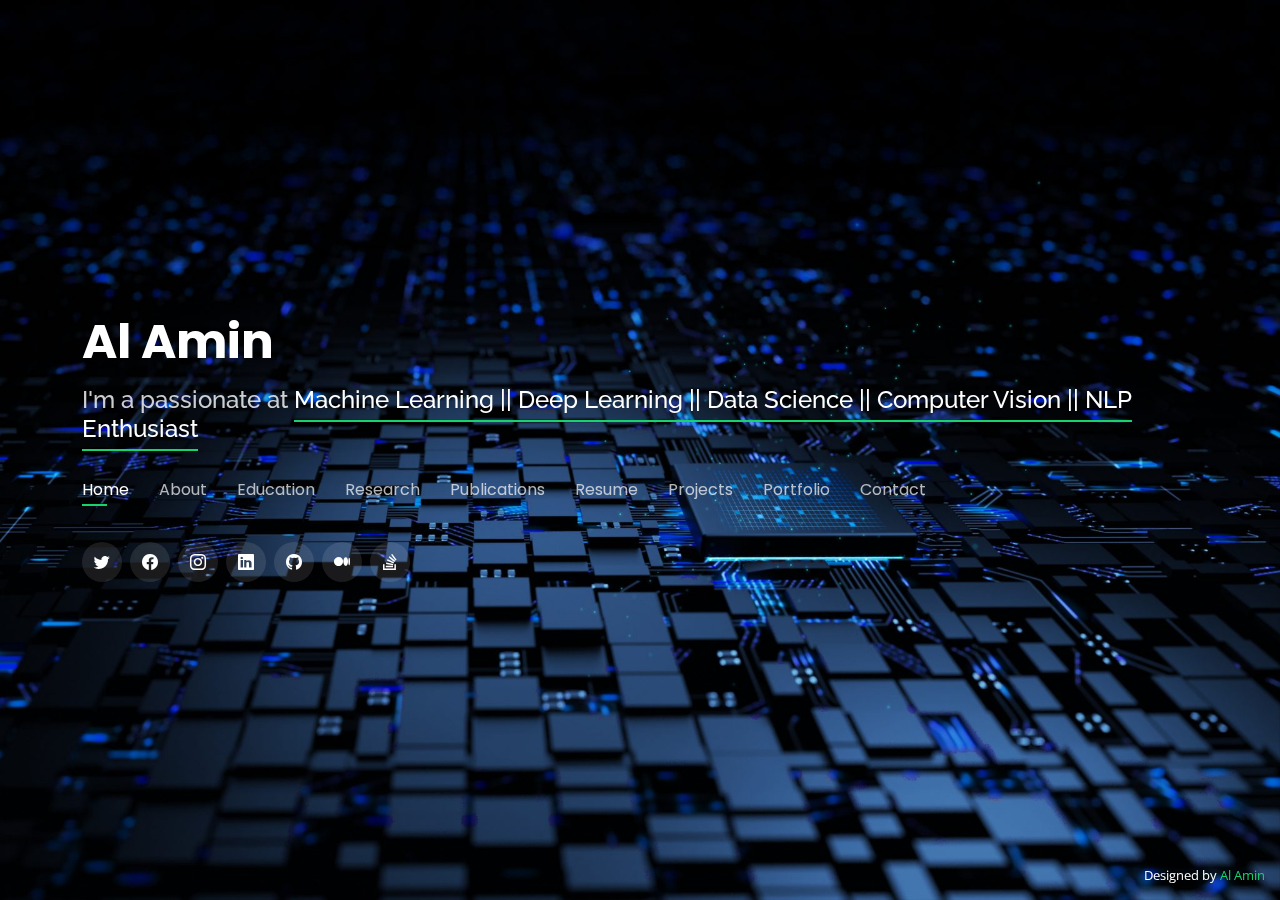
==== index.html @ 17983130 "initial commit" ====
<!DOCTYPE html>
<html lang="en">

<head>
  <meta charset="utf-8">
  <meta content="width=device-width, initial-scale=1.0" name="viewport">

  <title>Personal Bootstrap Template</title>
  <meta content="" name="description">
  <meta content="" name="keywords">

  <!-- Favicons -->
  <link href="assets/img/icon.jpg" rel="icon">
  <link href="assets/img/icon.jpg" rel="apple-touch-icon">

  <!-- Google Fonts -->
  <link
    href="https://fonts.googleapis.com/css?family=Open+Sans:300,300i,400,400i,600,600i,700,700i|Raleway:300,300i,400,400i,500,500i,600,600i,700,700i|Poppins:300,300i,400,400i,500,500i,600,600i,700,700i"
    rel="stylesheet">

  <!-- Vendor CSS Files -->
  <link href="assets/vendor/bootstrap/css/bootstrap.min.css" rel="stylesheet">
  <link href="assets/vendor/bootstrap-icons/bootstrap-icons.css" rel="stylesheet">
  <link href="assets/vendor/boxicons/css/boxicons.min.css" rel="stylesheet">
  <link href="assets/vendor/glightbox/css/glightbox.min.css" rel="stylesheet">
  <link href="assets/vendor/remixicon/remixicon.css" rel="stylesheet">
  <link href="assets/vendor/swiper/swiper-bundle.min.css" rel="stylesheet">

  <!-- Template Main CSS File -->
  <link href="assets/css/style.css" rel="stylesheet">
</head>

<body>

  <!-- ======= Header ======= -->
  <header id="header">
    <div class="container">

      <h1><a href="index.html">Al Amin</a></h1>
      <!-- Uncomment below if you prefer to use an image logo -->
      <!-- <a href="index.html" class="mr-auto"><img src="assets/img/logo.png" alt="" class="img-fluid"></a> -->
      <h2>I'm a passionate at <span>Machine Learning || Deep Learning || Data Science || Computer Vision || NLP
          Enthusiast</span></h2>

      <nav id="navbar" class="navbar">
        <ul>
          <li><a class="nav-link active" href="#header">Home</a></li>
          <li><a class="nav-link" href="#about">About</a></li>
          <li><a class="nav-link" href="#education">Education</a></li>
          <li><a class="nav-link" href="#about">Research</a></li>
          <li><a class="nav-link" href="#">Publications</a></li>
          <li><a class="nav-link" href="#resume">Resume</a></li>
          <li><a class="nav-link" href="#projects">Projects</a></li>
          <li><a class="nav-link" href="#portfolio">Portfolio</a></li>
          <li><a class="nav-link" href="#contact">Contact</a></li>
        </ul>
        <i class="bi bi-list mobile-nav-toggle"></i>
      </nav><!-- .navbar -->

      <div class="social-links">
        <a href="https://twitter.com/AlaminBhuyan13" class="twitter"><i class="bi bi-twitter" target="_blank"></i></a>
        <a href="https://www.facebook.com/profile.php?id=100009744019287" class="facebook" target="_blank"><i
            class="bi bi-facebook"></i></a>
        <a href="https://www.instagram.com/alaminbhuyan129/" class="instagram" target="_blank"><i
            class="bi bi-instagram"></i></a>
        <a href="https://www.linkedin.com/in/al-amin-417507190/" class="linkedin" target="_blank"><i
            class="bi bi-linkedin"></i></a>
        <a href="https://github.com/alaminbhuyan" class="github" target="_blank"><i class="bi bi-github"></i></a>
        <a href="https://medium.com/@alaminbhuyan322" class="github" target="_blank"><i class="bi bi-medium"></i></a>
        <a href="https://stackoverflow.com/users/17471035/al-amin?tab=profile" class="github" target="_blank"><i
            class="bi bi-stack-overflow"></i></a>
      </div>

    </div>
  </header><!-- End Header -->

  <!-- ======= About Section ======= -->
  <section id="about" class="about">

    <!-- ======= About Me ======= -->
    <div class="about-me container">

      <div class="section-title">
        <h2>About</h2>
        <p>Learn more about me</p>
      </div>

      <div class="row">
        <div class="col-lg-4" data-aos="fade-right">
          <img src="assets/img/alamin.jpg" class="img-fluid" alt="">
        </div>
        <div class="col-lg-8 pt-4 pt-lg-0 content" data-aos="fade-left">
          <h3>Machine Learning Enthusiast</h3>
          <p class="fst-italic">
            Lorem ipsum dolor sit amet, consectetur adipiscing elit, sed do eiusmod tempor incididunt ut labore et
            dolore magna aliqua.
          </p>
          <div class="row">
            <div class="col-lg-6">
              <ul>
                <li><i class="bi bi-chevron-right"></i> <strong>Birthday:</strong> <span>4 June 1999</span></li>
                <li><i class="bi bi-chevron-right"></i> <strong>Website:</strong> <span>www.example.com</span></li>
                <li><i class="bi bi-chevron-right"></i> <strong>Phone:</strong> <span>+8801875-780-315</span></li>
                <li><i class="bi bi-chevron-right"></i> <strong>City:</strong> <span>Dhaka, Bangladesh</span></li>
              </ul>
            </div>
            <div class="col-lg-6">
              <ul>
                <li><i class="bi bi-chevron-right"></i> <strong>Age:</strong> <span>24</span></li>
                <li><i class="bi bi-chevron-right"></i> <strong>Degree:</strong> <span>Master</span></li>
                <li><i class="bi bi-chevron-right"></i> <strong>PhEmailone:</strong> <span>alaminbhuyan321@gmail.com</span></li>
                <li><i class="bi bi-chevron-right"></i> <strong>Freelance:</strong> <span>Not Available</span></li>
              </ul>
            </div>
          </div>
          <p>
            Officiis eligendi itaque labore et dolorum mollitia officiis optio vero. Quisquam sunt adipisci omnis et ut.
            Nulla accusantium dolor incidunt officia tempore. Et eius omnis.
            Cupiditate ut dicta maxime officiis quidem quia. Sed et consectetur qui quia repellendus itaque neque.
            Aliquid amet quidem ut quaerat cupiditate. Ab et eum qui repellendus omnis culpa magni laudantium dolores.
          </p>
        </div>
      </div>

    </div><!-- End About Me -->

    <!-- ======= Counts ======= -->
    <div class="counts container">

      <div class="row">

        <div class="col-lg-3 col-md-6">
          <div class="count-box">
            <i class="bi bi-emoji-smile"></i>
            <span data-purecounter-start="0" data-purecounter-end="232" data-purecounter-duration="1"
              class="purecounter"></span>
            <p>Happy Clients</p>
          </div>
        </div>

        <div class="col-lg-3 col-md-6 mt-5 mt-md-0">
          <div class="count-box">
            <i class="bi bi-journal-richtext"></i>
            <span data-purecounter-start="0" data-purecounter-end="521" data-purecounter-duration="1"
              class="purecounter"></span>
            <p>Projects</p>
          </div>
        </div>

        <div class="col-lg-3 col-md-6 mt-5 mt-lg-0">
          <div class="count-box">
            <i class="bi bi-headset"></i>
            <span data-purecounter-start="0" data-purecounter-end="1463" data-purecounter-duration="1"
              class="purecounter"></span>
            <p>Hours Of Support</p>
          </div>
        </div>

        <div class="col-lg-3 col-md-6 mt-5 mt-lg-0">
          <div class="count-box">
            <i class="bi bi-award"></i>
            <span data-purecounter-start="0" data-purecounter-end="24" data-purecounter-duration="1"
              class="purecounter"></span>
            <p>Awards</p>
          </div>
        </div>

      </div>

    </div><!-- End Counts -->

    <!-- ======= Skills  ======= -->
    <div class="skills container">

      <div class="section-title">
        <h2>Skills</h2>
      </div>

      <div class="row skills-content">
        <div class="col-lg-6">
          
          <h5>Programming Languages</h5>
          <div class="progress">
            <span class="skill">C <i class="val">70%</i></span>
            <div class="progress-bar-wrap">
              <div class="progress-bar" role="progressbar" aria-valuenow="70" aria-valuemin="0" aria-valuemax="100">
              </div>
            </div>
          </div>
          <div class="progress">
            <span class="skill">C++ <i class="val">70%</i></span>
            <div class="progress-bar-wrap">
              <div class="progress-bar" role="progressbar" aria-valuenow="70" aria-valuemin="0" aria-valuemax="100">
              </div>
            </div>
          </div>
          <div class="progress">
            <span class="skill">Python <i class="val">85%</i></span>
            <div class="progress-bar-wrap">
              <div class="progress-bar" role="progressbar" aria-valuenow="85" aria-valuemin="0" aria-valuemax="100">
              </div>
            </div>
          </div>

        </div>

        <div class="col-lg-6">

          <h5>Web development</h5>
          <div class="progress">
            <span class="skill">HTML <i class="val">80%</i></span>
            <div class="progress-bar-wrap">
              <div class="progress-bar" role="progressbar" aria-valuenow="80" aria-valuemin="0" aria-valuemax="100">
              </div>
            </div>
          </div>

          <div class="progress">
            <span class="skill">CSS <i class="val">50%</i></span>
            <div class="progress-bar-wrap">
              <div class="progress-bar" role="progressbar" aria-valuenow="50" aria-valuemin="0" aria-valuemax="100">
              </div>
            </div>
          </div>

          <div class="progress">
            <span class="skill">JavaScript <i class="val">70%</i></span>
            <div class="progress-bar-wrap">
              <div class="progress-bar" role="progressbar" aria-valuenow="70" aria-valuemin="0" aria-valuemax="100">
              </div>
            </div>
          </div>

        </div>

        <div class="col-lg-6">
          <h5>FrameWorks</h5>
          <div class="progress">
            <span class="skill">TensorFlow <i class="val">70%</i></span>
            <div class="progress-bar-wrap">
              <div class="progress-bar" role="progressbar" aria-valuenow="70" aria-valuemin="0" aria-valuemax="100">
              </div>
            </div>
          </div>

          <div class="progress">
            <span class="skill">PyTorch <i class="val">40%</i></span>
            <div class="progress-bar-wrap">
              <div class="progress-bar" role="progressbar" aria-valuenow="40" aria-valuemin="0" aria-valuemax="100">
              </div>
            </div>
          </div>

          <div class="progress">
            <span class="skill">Django <i class="val">50%</i></span>
            <div class="progress-bar-wrap">
              <div class="progress-bar" role="progressbar" aria-valuenow="50" aria-valuemin="0" aria-valuemax="100">
              </div>
            </div>
          </div>

        </div>

        <div class="col-lg-6">
          <h5>Library</h5>
          <div class="progress">
            <span class="skill">Scikit-learn <i class="val">75%</i></span>
            <div class="progress-bar-wrap">
              <div class="progress-bar" role="progressbar" aria-valuenow="75" aria-valuemin="0" aria-valuemax="100">
              </div>
            </div>
          </div>
          <div class="progress">
            <span class="skill">OpenCV <i class="val">70%</i></span>
            <div class="progress-bar-wrap">
              <div class="progress-bar" role="progressbar" aria-valuenow="70" aria-valuemin="0" aria-valuemax="100">
              </div>
            </div>
          </div>
          <div class="progress">
            <span class="skill">Numpy, Pandas, Seaborn, Matplotlib, SciPy, Plotly <i class="val">75%</i></span>
            <div class="progress-bar-wrap">
              <div class="progress-bar" role="progressbar" aria-valuenow="75" aria-valuemin="0" aria-valuemax="100">
              </div>
            </div>
          </div>

        </div>

        <div class="col-lg-6">
          <h5>Database & Version Control</h5>
          <div class="progress">
            <span class="skill">MySQL <i class="val">85%</i></span>
            <div class="progress-bar-wrap">
              <div class="progress-bar" role="progressbar" aria-valuenow="85" aria-valuemin="0" aria-valuemax="100">
              </div>
            </div>
          </div>
          <div class="progress">
            <span class="skill">Git <i class="val">85%</i></span>
            <div class="progress-bar-wrap">
              <div class="progress-bar" role="progressbar" aria-valuenow="85" aria-valuemin="0" aria-valuemax="100">
              </div>
            </div>
          </div>

        </div>

      </div>

    </div><!-- End Skills -->

    <!-- ======= Interests ======= -->
    <div class="interests container">

      <div class="section-title">
        <h2>Interests</h2>
      </div>

      <div class="row">
        <div class="col-lg-3 col-md-4">
          <div class="icon-box">
            <i class="ri-store-line" style="color: #ffbb2c;"></i>
            <h3>Lorem Ipsum</h3>
          </div>
        </div>
        <div class="col-lg-3 col-md-4 mt-4 mt-md-0">
          <div class="icon-box">
            <i class="ri-bar-chart-box-line" style="color: #5578ff;"></i>
            <h3>Dolor Sitema</h3>
          </div>
        </div>
        <div class="col-lg-3 col-md-4 mt-4 mt-md-0">
          <div class="icon-box">
            <i class="ri-calendar-todo-line" style="color: #e80368;"></i>
            <h3>Sed perspiciatis</h3>
          </div>
        </div>
        <div class="col-lg-3 col-md-4 mt-4 mt-lg-0">
          <div class="icon-box">
            <i class="ri-paint-brush-line" style="color: #e361ff;"></i>
            <h3>Magni Dolores</h3>
          </div>
        </div>
        <div class="col-lg-3 col-md-4 mt-4">
          <div class="icon-box">
            <i class="ri-database-2-line" style="color: #47aeff;"></i>
            <h3>Nemo Enim</h3>
          </div>
        </div>
        <div class="col-lg-3 col-md-4 mt-4">
          <div class="icon-box">
            <i class="ri-gradienter-line" style="color: #ffa76e;"></i>
            <h3>Eiusmod Tempor</h3>
          </div>
        </div>
        <div class="col-lg-3 col-md-4 mt-4">
          <div class="icon-box">
            <i class="ri-file-list-3-line" style="color: #11dbcf;"></i>
            <h3>Midela Teren</h3>
          </div>
        </div>
        <div class="col-lg-3 col-md-4 mt-4">
          <div class="icon-box">
            <i class="ri-price-tag-2-line" style="color: #4233ff;"></i>
            <h3>Pira Neve</h3>
          </div>
        </div>
        <div class="col-lg-3 col-md-4 mt-4">
          <div class="icon-box">
            <i class="ri-anchor-line" style="color: #b2904f;"></i>
            <h3>Dirada Pack</h3>
          </div>
        </div>
        <div class="col-lg-3 col-md-4 mt-4">
          <div class="icon-box">
            <i class="ri-disc-line" style="color: #b20969;"></i>
            <h3>Moton Ideal</h3>
          </div>
        </div>
        <div class="col-lg-3 col-md-4 mt-4">
          <div class="icon-box">
            <i class="ri-base-station-line" style="color: #ff5828;"></i>
            <h3>Verdo Park</h3>
          </div>
        </div>
        <div class="col-lg-3 col-md-4 mt-4">
          <div class="icon-box">
            <i class="ri-fingerprint-line" style="color: #29cc61;"></i>
            <h3>Flavor Nivelanda</h3>
          </div>
        </div>
      </div>

    </div><!-- End Interests -->

    <!-- ======= Testimonials ======= -->
    <div class="testimonials container">

      <div class="section-title">
        <h2>Testimonials</h2>
      </div>

      <div class="testimonials-slider swiper" data-aos="fade-up" data-aos-delay="100">
        <div class="swiper-wrapper">

          <div class="swiper-slide">
            <div class="testimonial-item">
              <p>
                <i class="bx bxs-quote-alt-left quote-icon-left"></i>
                Proin iaculis purus consequat sem cure digni ssim donec porttitora entum suscipit rhoncus. Accusantium
                quam, ultricies eget id, aliquam eget nibh et. Maecen aliquam, risus at semper.
                <i class="bx bxs-quote-alt-right quote-icon-right"></i>
              </p>
              <img src="assets/img/testimonials/testimonials-1.jpg" class="testimonial-img" alt="">
              <h3>Saul Goodman</h3>
              <h4>Ceo &amp; Founder</h4>
            </div>
          </div><!-- End testimonial item -->

          <div class="swiper-slide">
            <div class="testimonial-item">
              <p>
                <i class="bx bxs-quote-alt-left quote-icon-left"></i>
                Export tempor illum tamen malis malis eram quae irure esse labore quem cillum quid cillum eram malis
                quorum velit fore eram velit sunt aliqua noster fugiat irure amet legam anim culpa.
                <i class="bx bxs-quote-alt-right quote-icon-right"></i>
              </p>
              <img src="assets/img/testimonials/testimonials-2.jpg" class="testimonial-img" alt="">
              <h3>Sara Wilsson</h3>
              <h4>Designer</h4>
            </div>
          </div><!-- End testimonial item -->

          <div class="swiper-slide">
            <div class="testimonial-item">
              <p>
                <i class="bx bxs-quote-alt-left quote-icon-left"></i>
                Enim nisi quem export duis labore cillum quae magna enim sint quorum nulla quem veniam duis minim tempor
                labore quem eram duis noster aute amet eram fore quis sint minim.
                <i class="bx bxs-quote-alt-right quote-icon-right"></i>
              </p>
              <img src="assets/img/testimonials/testimonials-3.jpg" class="testimonial-img" alt="">
              <h3>Jena Karlis</h3>
              <h4>Store Owner</h4>
            </div>
          </div><!-- End testimonial item -->

          <div class="swiper-slide">
            <div class="testimonial-item">
              <p>
                <i class="bx bxs-quote-alt-left quote-icon-left"></i>
                Fugiat enim eram quae cillum dolore dolor amet nulla culpa multos export minim fugiat minim velit minim
                dolor enim duis veniam ipsum anim magna sunt elit fore quem dolore labore illum veniam.
                <i class="bx bxs-quote-alt-right quote-icon-right"></i>
              </p>
              <img src="assets/img/testimonials/testimonials-4.jpg" class="testimonial-img" alt="">
              <h3>Matt Brandon</h3>
              <h4>Freelancer</h4>
            </div>
          </div><!-- End testimonial item -->

          <div class="swiper-slide">
            <div class="testimonial-item">
              <p>
                <i class="bx bxs-quote-alt-left quote-icon-left"></i>
                Quis quorum aliqua sint quem legam fore sunt eram irure aliqua veniam tempor noster veniam enim culpa
                labore duis sunt culpa nulla illum cillum fugiat legam esse veniam culpa fore nisi cillum quid.
                <i class="bx bxs-quote-alt-right quote-icon-right"></i>
              </p>
              <img src="assets/img/testimonials/testimonials-5.jpg" class="testimonial-img" alt="">
              <h3>John Larson</h3>
              <h4>Entrepreneur</h4>
            </div>
          </div><!-- End testimonial item -->

        </div>
        <div class="swiper-pagination"></div>
      </div>

      <div class="owl-carousel testimonials-carousel">

      </div>

    </div><!-- End Testimonials  -->

  </section><!-- End About Section -->

  <!-- ======= Education Section ======= -->
  <section id="education" class="resume">
    <div class="container">

      <div class="section-title">
        <h2>Education</h2>
        <p>My Educational Qualification</p>
      </div>

      <div class="row">
        <div class="col-lg-12">
          <!-- <h3 class="resume-title">Education</h3> -->
          <div class="resume-item">
            <h4>Master of Science in Computer Science (MSCS)</h4>
            <h5>4 June 2023 - Running</h5>
            <h5>Average CGPA - 3.56/4</h5>
            <p><em>American International University-Bangladesh</em></p>
            <p style="text-align: justify;">American International University-Bangladesh, commonly known by its acronym AIUB, is a private university in Dhaka, Bangladesh. This university was established in 1994 in the capital Dhaka of Bangladesh. It offers several degree programs at the undergraduate and graduate levels from its four faculties.</p>
          </div>
          <div class="resume-item">
            <h4>B.Sc. in Computer Science &amp; Engineering (CSE)</h4>
            <h5>2019 - 2022</h5>
            <h5>CGPA - 3.93/4 (Class position: 1st) </h5>
            <p><em>Uttara University</em></p>
            <p style="text-align: justify;">Uttara University or UU is a private university situated in Uttara, Dhaka, Bangladesh. UU was established in the year 2003 by Founder Sir M Azizur Rahman and it enjoys a reputation of a research intensive and an affordable quality institution. UU has 5 schools, 15 departments and 39+ programs at graduate and undergraduate level with current enrollment of 10K+ student strength.</p>
          </div>
          <div class="resume-item">
            <h4>Higher Secondary School Certificate (HSC)</h4>
            <h5>2015 - 2016</h5>
            <h5>GPA - 3.25/5</h5>
            <p><em>Mehnaz Hossen Mim Adarsha College</em></p>
            <p style="text-align: justify;">Mehnaz Hossen Mim Adarsha College is an educational establishment that is located at Ragunathpur Chhaliakhandi Titas Comilla. Its Educational Institute Identification Number or EIIN, is 134336. On 06 November, 2009 it was first put into operation. The institution provides education in the following fields: Humanities, Science, Business Studies.</p>
          </div>
          <div class="resume-item">
            <h4>Secondary School Certificate (SSC)</h4>
            <h5>2013 - 2014</h5>
            <h5>GPA - 4.61/5</h5>
            <p><em>Jonab Ali High School</em></p>
            <p style="text-align: justify;">Jonab Ali Hight School is an educational establishment that is located at Dularampur village, Titas Comilla. Its Educational Institute Identification Number or EIIN, is 134226. On 06 November, 2005 it was first put into operation. The institution provides education in the following fields: Humanities, Science, Business Studies.</p>
          </div>
        </div>
      </div>

    </div>
  </section><!-- End Education Section -->

  <!-- ======= Resume Section ======= -->
  <section id="resume" class="resume">
    <div class="container">

      <div class="section-title">
        <h2>Resume</h2>
        <p>Check My Resume</p>
      </div>

      <div class="row">
        <div class="col-lg-6">
          <h3 class="resume-title">Sumary</h3>
          <div class="resume-item pb-0">
            <h4>Alice Barkley</h4>
            <p><em>Innovative and deadline-driven Graphic Designer with 3+ years of experience designing and developing
                user-centered digital/print marketing material from initial concept to final, polished deliverable.</em>
            </p>
            <p>
            <ul>
              <li>Portland par 127,Orlando, FL</li>
              <li>(123) 456-7891</li>
              <li>alice.barkley@example.com</li>
            </ul>
            </p>
          </div>

          <h3 class="resume-title">Education</h3>
          <div class="resume-item">
            <h4>Master of Fine Arts &amp; Graphic Design</h4>
            <h5>2015 - 2016</h5>
            <p><em>Rochester Institute of Technology, Rochester, NY</em></p>
            <p>Qui deserunt veniam. Et sed aliquam labore tempore sed quisquam iusto autem sit. Ea vero voluptatum qui
              ut dignissimos deleniti nerada porti sand markend</p>
          </div>
          <div class="resume-item">
            <h4>Bachelor of Fine Arts &amp; Graphic Design</h4>
            <h5>2010 - 2014</h5>
            <p><em>Rochester Institute of Technology, Rochester, NY</em></p>
            <p>Quia nobis sequi est occaecati aut. Repudiandae et iusto quae reiciendis et quis Eius vel ratione eius
              unde vitae rerum voluptates asperiores voluptatem Earum molestiae consequatur neque etlon sader mart dila
            </p>
          </div>
        </div>
        <div class="col-lg-6">
          <h3 class="resume-title">Professional Experience</h3>
          <div class="resume-item">
            <h4>Senior graphic design specialist</h4>
            <h5>2019 - Present</h5>
            <p><em>Experion, New York, NY </em></p>
            <p>
            <ul>
              <li>Lead in the design, development, and implementation of the graphic, layout, and production
                communication materials</li>
              <li>Delegate tasks to the 7 members of the design team and provide counsel on all aspects of the project.
              </li>
              <li>Supervise the assessment of all graphic materials in order to ensure quality and accuracy of the
                design</li>
              <li>Oversee the efficient use of production project budgets ranging from $2,000 - $25,000</li>
            </ul>
            </p>
          </div>
          <div class="resume-item">
            <h4>Graphic design specialist</h4>
            <h5>2017 - 2018</h5>
            <p><em>Stepping Stone Advertising, New York, NY</em></p>
            <p>
            <ul>
              <li>Developed numerous marketing programs (logos, brochures,infographics, presentations, and
                advertisements).</li>
              <li>Managed up to 5 projects or tasks at a given time while under pressure</li>
              <li>Recommended and consulted with clients on the most appropriate graphic design</li>
              <li>Created 4+ design presentations and proposals a month for clients and account managers</li>
            </ul>
            </p>
          </div>
        </div>
      </div>

    </div>
  </section><!-- End Resume Section -->

  <!-- ======= Services Section ======= -->
  <section id="projects" class="services">
    <div class="container">

      <div class="section-title">
        <h2>Projects</h2>
        <p>My All Projects</p>
      </div>

      <div class="row">
        <h4 class="my-4">Machine Learning Projects</h4>
        <div class="col-lg-4 col-md-6 d-flex align-items-stretch">
          <div class="icon-box">
            <div class="icon"><i class="bx bxl-dribbble"></i></div>
            <h4><a href="">Lorem Ipsum</a></h4>
            <p>Voluptatum deleniti atque corrupti quos dolores et quas molestias excepturi</p>
          </div>
        </div>

        <div class="col-lg-4 col-md-6 d-flex align-items-stretch mt-4 mt-md-0">
          <div class="icon-box">
            <div class="icon"><i class="bx bx-file"></i></div>
            <h4><a href="">Sed ut perspiciatis</a></h4>
            <p>Duis aute irure dolor in reprehenderit in voluptate velit esse cillum dolore</p>
          </div>
        </div>

        <div class="col-lg-4 col-md-6 d-flex align-items-stretch mt-4 mt-lg-0">
          <div class="icon-box">
            <div class="icon"><i class="bx bx-tachometer"></i></div>
            <h4><a href="">Magni Dolores</a></h4>
            <p>Excepteur sint occaecat cupidatat non proident, sunt in culpa qui officia</p>
          </div>
        </div>

        <div class="col-lg-4 col-md-6 d-flex align-items-stretch mt-4">
          <div class="icon-box">
            <div class="icon"><i class="bx bx-world"></i></div>
            <h4><a href="">Nemo Enim</a></h4>
            <p>At vero eos et accusamus et iusto odio dignissimos ducimus qui blanditiis</p>
          </div>
        </div>

        <div class="col-lg-4 col-md-6 d-flex align-items-stretch mt-4">
          <div class="icon-box">
            <div class="icon"><i class="bx bx-slideshow"></i></div>
            <h4><a href="">Dele cardo</a></h4>
            <p>Quis consequatur saepe eligendi voluptatem consequatur dolor consequuntur</p>
          </div>
        </div>

        <div class="col-lg-4 col-md-6 d-flex align-items-stretch mt-4">
          <div class="icon-box">
            <div class="icon"><i class="bx bx-arch"></i></div>
            <h4><a href="">Divera don</a></h4>
            <p>Modi nostrum vel laborum. Porro fugit error sit minus sapiente sit aspernatur</p>
          </div>
        </div>

      </div>

      <div class="row">
        <h4 class="my-4">Deep Learning Projects</h4>
        <div class="col-lg-4 col-md-6 d-flex align-items-stretch">
          <div class="icon-box">
            <div class="icon"><i class="bx bxl-dribbble"></i></div>
            <h4><a href="">Lorem Ipsum</a></h4>
            <p>Voluptatum deleniti atque corrupti quos dolores et quas molestias excepturi</p>
          </div>
        </div>

        <div class="col-lg-4 col-md-6 d-flex align-items-stretch mt-4 mt-md-0">
          <div class="icon-box">
            <div class="icon"><i class="bx bx-file"></i></div>
            <h4><a href="">Sed ut perspiciatis</a></h4>
            <p>Duis aute irure dolor in reprehenderit in voluptate velit esse cillum dolore</p>
          </div>
        </div>

        <div class="col-lg-4 col-md-6 d-flex align-items-stretch mt-4 mt-lg-0">
          <div class="icon-box">
            <div class="icon"><i class="bx bx-tachometer"></i></div>
            <h4><a href="">Magni Dolores</a></h4>
            <p>Excepteur sint occaecat cupidatat non proident, sunt in culpa qui officia</p>
          </div>
        </div>

        <div class="col-lg-4 col-md-6 d-flex align-items-stretch mt-4">
          <div class="icon-box">
            <div class="icon"><i class="bx bx-world"></i></div>
            <h4><a href="">Nemo Enim</a></h4>
            <p>At vero eos et accusamus et iusto odio dignissimos ducimus qui blanditiis</p>
          </div>
        </div>

        <div class="col-lg-4 col-md-6 d-flex align-items-stretch mt-4">
          <div class="icon-box">
            <div class="icon"><i class="bx bx-slideshow"></i></div>
            <h4><a href="">Dele cardo</a></h4>
            <p>Quis consequatur saepe eligendi voluptatem consequatur dolor consequuntur</p>
          </div>
        </div>

        <div class="col-lg-4 col-md-6 d-flex align-items-stretch mt-4">
          <div class="icon-box">
            <div class="icon"><i class="bx bx-arch"></i></div>
            <h4><a href="">Divera don</a></h4>
            <p>Modi nostrum vel laborum. Porro fugit error sit minus sapiente sit aspernatur</p>
          </div>
        </div>

      </div>

    </div>
  </section><!-- End Services Section -->

  <!-- ======= Portfolio Section ======= -->
  <section id="portfolio" class="portfolio">
    <div class="container">

      <div class="section-title">
        <h2>Portfolio</h2>
        <p>My Works</p>
      </div>

      <div class="row">
        <div class="col-lg-12 d-flex justify-content-center">
          <ul id="portfolio-flters">
            <li data-filter="*" class="filter-active">All</li>
            <li data-filter=".filter-app">App</li>
            <li data-filter=".filter-card">Card</li>
            <li data-filter=".filter-web">Web</li>
          </ul>
        </div>
      </div>

      <div class="row portfolio-container">

        <div class="col-lg-4 col-md-6 portfolio-item filter-app">
          <div class="portfolio-wrap">
            <img src="assets/img/portfolio/portfolio-1.jpg" class="img-fluid" alt="">
            <div class="portfolio-info">
              <h4>App 1</h4>
              <p>App</p>
              <div class="portfolio-links">
                <a href="assets/img/portfolio/portfolio-1.jpg" data-gallery="portfolioGallery"
                  class="portfolio-lightbox" title="App 1"><i class="bx bx-plus"></i></a>
                <a href="portfolio-details.html" data-gallery="portfolioDetailsGallery" data-glightbox="type: external"
                  class="portfolio-details-lightbox" title="Portfolio Details"><i class="bx bx-link"></i></a>
              </div>
            </div>
          </div>
        </div>

        <div class="col-lg-4 col-md-6 portfolio-item filter-web">
          <div class="portfolio-wrap">
            <img src="assets/img/portfolio/portfolio-2.jpg" class="img-fluid" alt="">
            <div class="portfolio-info">
              <h4>Web 3</h4>
              <p>Web</p>
              <div class="portfolio-links">
                <a href="assets/img/portfolio/portfolio-2.jpg" data-gallery="portfolioGallery"
                  class="portfolio-lightbox" title="Web 3"><i class="bx bx-plus"></i></a>
                <a href="portfolio-details.html" data-gallery="portfolioDetailsGallery" data-glightbox="type: external"
                  class="portfolio-details-lightbox" title="Portfolio Details"><i class="bx bx-link"></i></a>
              </div>
            </div>
          </div>
        </div>

        <div class="col-lg-4 col-md-6 portfolio-item filter-app">
          <div class="portfolio-wrap">
            <img src="assets/img/portfolio/portfolio-3.jpg" class="img-fluid" alt="">
            <div class="portfolio-info">
              <h4>App 2</h4>
              <p>App</p>
              <div class="portfolio-links">
                <a href="assets/img/portfolio/portfolio-3.jpg" data-gallery="portfolioGallery"
                  class="portfolio-lightbox" title="App 2"><i class="bx bx-plus"></i></a>
                <a href="portfolio-details.html" data-gallery="portfolioDetailsGallery" data-glightbox="type: external"
                  class="portfolio-details-lightbox" title="Portfolio Details"><i class="bx bx-link"></i></a>
              </div>
            </div>
          </div>
        </div>

        <div class="col-lg-4 col-md-6 portfolio-item filter-card">
          <div class="portfolio-wrap">
            <img src="assets/img/portfolio/portfolio-4.jpg" class="img-fluid" alt="">
            <div class="portfolio-info">
              <h4>Card 2</h4>
              <p>Card</p>
              <div class="portfolio-links">
                <a href="assets/img/portfolio/portfolio-4.jpg" data-gallery="portfolioGallery"
                  class="portfolio-lightbox" title="Card 2"><i class="bx bx-plus"></i></a>
                <a href="portfolio-details.html" data-gallery="portfolioDetailsGallery" data-glightbox="type: external"
                  class="portfolio-details-lightbox" title="Portfolio Details"><i class="bx bx-link"></i></a>
              </div>
            </div>
          </div>
        </div>

        <div class="col-lg-4 col-md-6 portfolio-item filter-web">
          <div class="portfolio-wrap">
            <img src="assets/img/portfolio/portfolio-5.jpg" class="img-fluid" alt="">
            <div class="portfolio-info">
              <h4>Web 2</h4>
              <p>Web</p>
              <div class="portfolio-links">
                <a href="assets/img/portfolio/portfolio-5.jpg" data-gallery="portfolioGallery"
                  class="portfolio-lightbox" title="Web 2"><i class="bx bx-plus"></i></a>
                <a href="portfolio-details.html" data-gallery="portfolioDetailsGallery" data-glightbox="type: external"
                  class="portfolio-details-lightbox" title="Portfolio Details"><i class="bx bx-link"></i></a>
              </div>
            </div>
          </div>
        </div>

        <div class="col-lg-4 col-md-6 portfolio-item filter-app">
          <div class="portfolio-wrap">
            <img src="assets/img/portfolio/portfolio-6.jpg" class="img-fluid" alt="">
            <div class="portfolio-info">
              <h4>App 3</h4>
              <p>App</p>
              <div class="portfolio-links">
                <a href="assets/img/portfolio/portfolio-6.jpg" data-gallery="portfolioGallery"
                  class="portfolio-lightbox" title="App 3"><i class="bx bx-plus"></i></a>
                <a href="portfolio-details.html" data-gallery="portfolioDetailsGallery" data-glightbox="type: external"
                  class="portfolio-details-lightbox" title="Portfolio Details"><i class="bx bx-link"></i></a>
              </div>
            </div>
          </div>
        </div>

        <div class="col-lg-4 col-md-6 portfolio-item filter-card">
          <div class="portfolio-wrap">
            <img src="assets/img/portfolio/portfolio-7.jpg" class="img-fluid" alt="">
            <div class="portfolio-info">
              <h4>Card 1</h4>
              <p>Card</p>
              <div class="portfolio-links">
                <a href="assets/img/portfolio/portfolio-7.jpg" data-gallery="portfolioGallery"
                  class="portfolio-lightbox" title="Card 1"><i class="bx bx-plus"></i></a>
                <a href="portfolio-details.html" data-gallery="portfolioDetailsGallery" data-glightbox="type: external"
                  class="portfolio-details-lightbox" title="Portfolio Details"><i class="bx bx-link"></i></a>
              </div>
            </div>
          </div>
        </div>

        <div class="col-lg-4 col-md-6 portfolio-item filter-card">
          <div class="portfolio-wrap">
            <img src="assets/img/portfolio/portfolio-8.jpg" class="img-fluid" alt="">
            <div class="portfolio-info">
              <h4>Card 3</h4>
              <p>Card</p>
              <div class="portfolio-links">
                <a href="assets/img/portfolio/portfolio-8.jpg" data-gallery="portfolioGallery"
                  class="portfolio-lightbox" title="Card 3"><i class="bx bx-plus"></i></a>
                <a href="portfolio-details.html" data-gallery="portfolioDetailsGallery" data-glightbox="type: external"
                  class="portfolio-details-lightbox" title="Portfolio Details"><i class="bx bx-link"></i></a>
              </div>
            </div>
          </div>
        </div>

        <div class="col-lg-4 col-md-6 portfolio-item filter-web">
          <div class="portfolio-wrap">
            <img src="assets/img/portfolio/portfolio-9.jpg" class="img-fluid" alt="">
            <div class="portfolio-info">
              <h4>Web 3</h4>
              <p>Web</p>
              <div class="portfolio-links">
                <a href="assets/img/portfolio/portfolio-9.jpg" data-gallery="portfolioGallery"
                  class="portfolio-lightbox" title="Web 3"><i class="bx bx-plus"></i></a>
                <a href="portfolio-details.html" data-gallery="portfolioDetailsGallery" data-glightbox="type: external"
                  class="portfolio-details-lightbox" title="Portfolio Details"><i class="bx bx-link"></i></a>
              </div>
            </div>
          </div>
        </div>

      </div>

    </div>
  </section><!-- End Portfolio Section -->

  <!-- ======= Contact Section ======= -->
  <section id="contact" class="contact">
    <div class="container">

      <div class="section-title">
        <h2>Contact</h2>
        <p>Contact Me</p>
      </div>

      <div class="row mt-2">

        <div class="col-md-6 d-flex align-items-stretch">
          <div class="info-box">
            <i class="bx bx-map"></i>
            <h3>My Address</h3>
            <p>Faidabad-Chow-Rasta, Housebuilding, Sector-6, Uttara, Dhaka-1230.</p>
          </div>
        </div>

        <div class="col-md-6 mt-4 mt-md-0 d-flex align-items-stretch">
          <div class="info-box">
            <i class="bx bx-share-alt"></i>
            <h3>Social Profiles</h3>
            <div class="social-links">
              <!-- <a href="#" class="google-plus"><i class="bi bi-skype"></i></a> -->
              <a href="https://twitter.com/AlaminBhuyan13" class="twitter"><i class="bi bi-twitter"
                  target="_blank"></i></a>
              <a href="https://www.facebook.com/profile.php?id=100009744019287" class="facebook" target="_blank"><i
                  class="bi bi-facebook"></i></a>
              <a href="https://www.instagram.com/alaminbhuyan129/" class="instagram" target="_blank"><i
                  class="bi bi-instagram"></i></a>
              <a href="https://www.linkedin.com/in/al-amin-417507190/" class="linkedin" target="_blank"><i
                  class="bi bi-linkedin"></i></a>
            </div>
          </div>
        </div>

        <div class="col-md-6 mt-4 d-flex align-items-stretch">
          <div class="info-box">
            <i class="bx bx-envelope"></i>
            <h3>Email Me</h3>
            <p>alaminbhuyan321@gmail.com</p>
          </div>
        </div>
        <div class="col-md-6 mt-4 d-flex align-items-stretch">
          <div class="info-box">
            <i class="bx bx-phone-call"></i>
            <h3>Call Me</h3>
            <p>+880187-578-0315</p>
          </div>
        </div>
      </div>

      <form action="" method="" role="form" class="php-email-form mt-4">
        <div class="row">
          <div class="col-md-6 form-group">
            <input type="text" name="name" class="form-control" id="name" placeholder="Your Name" required>
          </div>
          <div class="col-md-6 form-group mt-3 mt-md-0">
            <input type="email" class="form-control" name="email" id="email" placeholder="Your Email" required>
          </div>
        </div>
        <div class="form-group mt-3">
          <input type="text" class="form-control" name="subject" id="subject" placeholder="Subject" required>
        </div>
        <div class="form-group mt-3">
          <textarea class="form-control" name="message" rows="5" placeholder="Message" required></textarea>
        </div>
        <div class="my-3">
          <div class="loading">Loading</div>
          <div class="error-message"></div>
          <div class="sent-message">Your message has been sent. Thank you!</div>
        </div>
        <div class="text-center"><button type="submit">Send Message</button></div>
      </form>

    </div>
  </section><!-- End Contact Section -->

  <div class="credits">
    <!-- All the links in the footer should remain intact. -->
    <!-- You can delete the links only if you purchased the pro version. -->
    Designed by <a href="#">Al Amin</a>
  </div>

  <!-- Vendor JS Files -->
  <script src="assets/vendor/purecounter/purecounter_vanilla.js"></script>
  <script src="assets/vendor/bootstrap/js/bootstrap.bundle.min.js"></script>
  <script src="assets/vendor/glightbox/js/glightbox.min.js"></script>
  <script src="assets/vendor/isotope-layout/isotope.pkgd.min.js"></script>
  <script src="assets/vendor/swiper/swiper-bundle.min.js"></script>
  <script src="assets/vendor/waypoints/noframework.waypoints.js"></script>
  <script src="assets/vendor/php-email-form/validate.js"></script>

  <!-- Template Main JS File -->
  <script src="assets/js/main.js"></script>

</body>

</html>
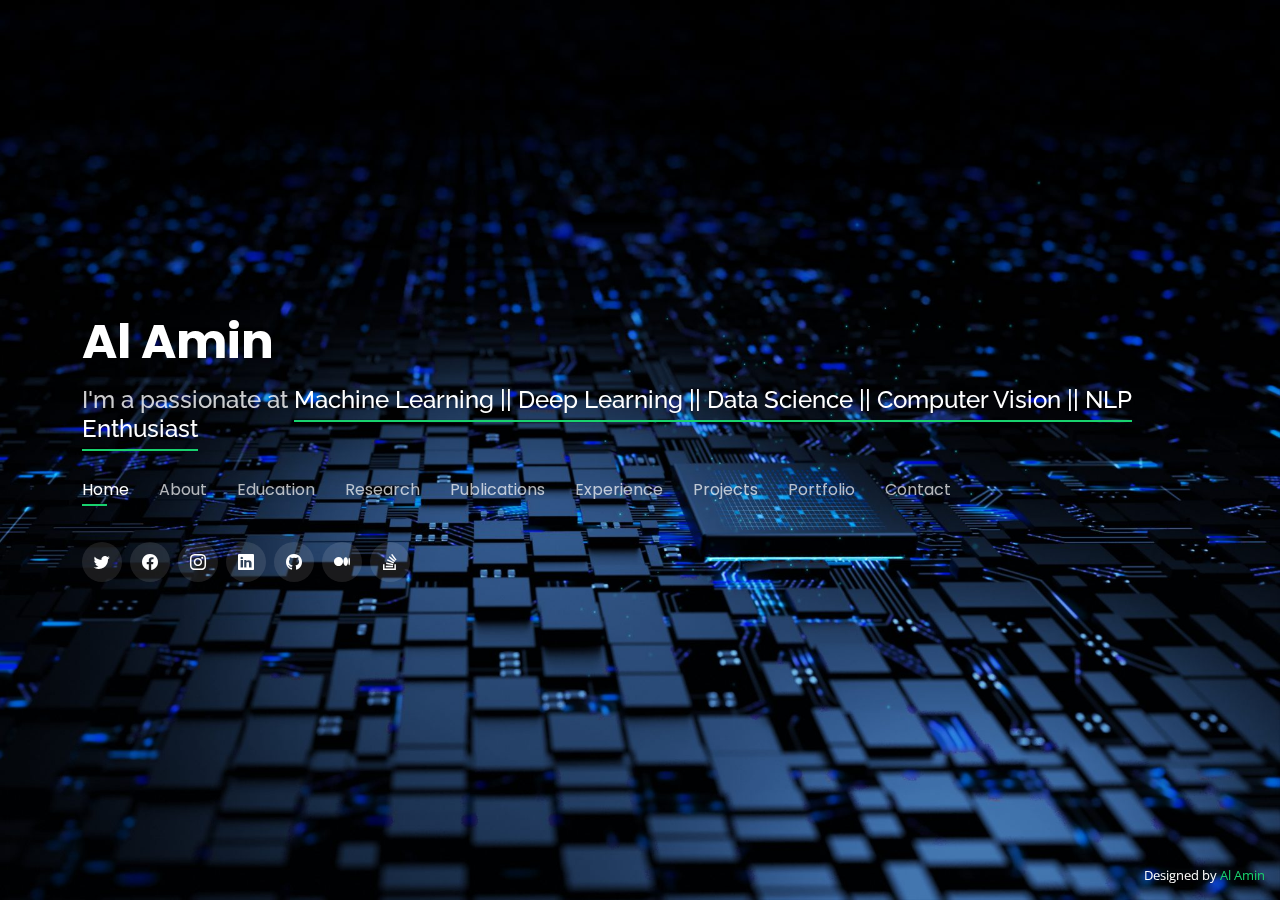
==== commit 60c0e7e0: "add some new content" ====
--- a/index.html
+++ b/index.html
@@ -47,15 +47,17 @@
           <li><a class="nav-link active" href="#header">Home</a></li>
           <li><a class="nav-link" href="#about">About</a></li>
           <li><a class="nav-link" href="#education">Education</a></li>
-          <li><a class="nav-link" href="#about">Research</a></li>
-          <li><a class="nav-link" href="#">Publications</a></li>
-          <li><a class="nav-link" href="#resume">Resume</a></li>
+          <li><a class="nav-link" href="">Research</a></li>
+          <!-- <li><a class="nav-link" href="#research">Research</a></li> -->
+          <li><a class="nav-link" href="">Publications</a></li>
+          <li><a class="nav-link" href="#experience">Experience</a></li>
           <li><a class="nav-link" href="#projects">Projects</a></li>
           <li><a class="nav-link" href="#portfolio">Portfolio</a></li>
           <li><a class="nav-link" href="#contact">Contact</a></li>
         </ul>
         <i class="bi bi-list mobile-nav-toggle"></i>
-      </nav><!-- .navbar -->
+      </nav>
+      <!-- .navbar -->
 
       <div class="social-links">
         <a href="https://twitter.com/AlaminBhuyan13" class="twitter"><i class="bi bi-twitter" target="_blank"></i></a>
@@ -72,7 +74,8 @@
       </div>
 
     </div>
-  </header><!-- End Header -->
+  </header>
+  <!-- End Header -->
 
   <!-- ======= About Section ======= -->
   <section id="about" class="about">
@@ -108,7 +111,9 @@
               <ul>
                 <li><i class="bi bi-chevron-right"></i> <strong>Age:</strong> <span>24</span></li>
                 <li><i class="bi bi-chevron-right"></i> <strong>Degree:</strong> <span>Master</span></li>
-                <li><i class="bi bi-chevron-right"></i> <strong>PhEmailone:</strong> <span>alaminbhuyan321@gmail.com</span></li>
+                <li><i class="bi bi-chevron-right"></i> <strong>PhEmailone:</strong>
+                  <span>alaminbhuyan321@gmail.com</span>
+                </li>
                 <li><i class="bi bi-chevron-right"></i> <strong>Freelance:</strong> <span>Not Available</span></li>
               </ul>
             </div>
@@ -167,7 +172,8 @@
 
       </div>
 
-    </div><!-- End Counts -->
+    </div>
+    <!-- End Counts -->
 
     <!-- ======= Skills  ======= -->
     <div class="skills container">
@@ -178,7 +184,7 @@
 
       <div class="row skills-content">
         <div class="col-lg-6">
-          
+
           <h5>Programming Languages</h5>
           <div class="progress">
             <span class="skill">C <i class="val">70%</i></span>
@@ -308,7 +314,8 @@
 
       </div>
 
-    </div><!-- End Skills -->
+    </div>
+    <!-- End Skills -->
 
     <!-- ======= Interests ======= -->
     <div class="interests container">
@@ -321,43 +328,48 @@
         <div class="col-lg-3 col-md-4">
           <div class="icon-box">
             <i class="ri-store-line" style="color: #ffbb2c;"></i>
-            <h3>Lorem Ipsum</h3>
+            <h3>Machine Learning</h3>
           </div>
         </div>
         <div class="col-lg-3 col-md-4 mt-4 mt-md-0">
           <div class="icon-box">
             <i class="ri-bar-chart-box-line" style="color: #5578ff;"></i>
-            <h3>Dolor Sitema</h3>
-          </div>
-        </div>
+            <h3>Deep Learning</h3>
+          </div>
+        </div>
+
         <div class="col-lg-3 col-md-4 mt-4 mt-md-0">
           <div class="icon-box">
-            <i class="ri-calendar-todo-line" style="color: #e80368;"></i>
-            <h3>Sed perspiciatis</h3>
-          </div>
-        </div>
+            <i class="ri-fingerprint-line" style="color: #29cc61;"></i>
+            <h3>Computer Vision & Pattern Recognition</h3>
+          </div>
+        </div>
+
         <div class="col-lg-3 col-md-4 mt-4 mt-lg-0">
           <div class="icon-box">
-            <i class="ri-paint-brush-line" style="color: #e361ff;"></i>
-            <h3>Magni Dolores</h3>
-          </div>
-        </div>
-        <div class="col-lg-3 col-md-4 mt-4">
+            <i class="ri-file-list-3-line" style="color: #11dbcf;"></i>
+            <h3>Natural Language Processing</h3>
+          </div>
+        </div>
+
+        <!-- <div class="col-lg-3 col-md-4 mt-4">
           <div class="icon-box">
             <i class="ri-database-2-line" style="color: #47aeff;"></i>
             <h3>Nemo Enim</h3>
           </div>
         </div>
+
         <div class="col-lg-3 col-md-4 mt-4">
           <div class="icon-box">
             <i class="ri-gradienter-line" style="color: #ffa76e;"></i>
             <h3>Eiusmod Tempor</h3>
           </div>
         </div>
+
         <div class="col-lg-3 col-md-4 mt-4">
           <div class="icon-box">
             <i class="ri-file-list-3-line" style="color: #11dbcf;"></i>
-            <h3>Midela Teren</h3>
+            <h3>Natural Language Processing</h3>
           </div>
         </div>
         <div class="col-lg-3 col-md-4 mt-4">
@@ -366,6 +378,7 @@
             <h3>Pira Neve</h3>
           </div>
         </div>
+
         <div class="col-lg-3 col-md-4 mt-4">
           <div class="icon-box">
             <i class="ri-anchor-line" style="color: #b2904f;"></i>
@@ -384,15 +397,17 @@
             <h3>Verdo Park</h3>
           </div>
         </div>
+        
         <div class="col-lg-3 col-md-4 mt-4">
           <div class="icon-box">
             <i class="ri-fingerprint-line" style="color: #29cc61;"></i>
-            <h3>Flavor Nivelanda</h3>
-          </div>
-        </div>
-      </div>
-
-    </div><!-- End Interests -->
+            <h3>Computer Vision & Pattern Recognition</h3>
+          </div>
+        </div> -->
+      </div>
+
+    </div>
+    <!-- End Interests -->
 
     <!-- ======= Testimonials ======= -->
     <div class="testimonials container">
@@ -482,9 +497,431 @@
 
       </div>
 
-    </div><!-- End Testimonials  -->
-
-  </section><!-- End About Section -->
+    </div>
+    <!-- End Testimonials  -->
+
+  </section>
+  <!-- End About Section -->
+
+  <!-- ======= Research Section ======= -->
+  <section id="research" class="about">
+
+    <!-- ======= About Me ======= -->
+    <div class="about-me container">
+
+      <div class="section-title">
+        <h2>About</h2>
+        <p>Learn more about me</p>
+      </div>
+
+      <div class="row">
+        <div class="col-lg-4" data-aos="fade-right">
+          <img src="assets/img/alamin.jpg" class="img-fluid" alt="">
+        </div>
+        <div class="col-lg-8 pt-4 pt-lg-0 content" data-aos="fade-left">
+          <h3>Machine Learning Enthusiast</h3>
+          <p class="fst-italic">
+            Lorem ipsum dolor sit amet, consectetur adipiscing elit, sed do eiusmod tempor incididunt ut labore et
+            dolore magna aliqua.
+          </p>
+          <div class="row">
+            <div class="col-lg-6">
+              <ul>
+                <li><i class="bi bi-chevron-right"></i> <strong>Birthday:</strong> <span>4 June 1999</span></li>
+                <li><i class="bi bi-chevron-right"></i> <strong>Website:</strong> <span>www.example.com</span></li>
+                <li><i class="bi bi-chevron-right"></i> <strong>Phone:</strong> <span>+8801875-780-315</span></li>
+                <li><i class="bi bi-chevron-right"></i> <strong>City:</strong> <span>Dhaka, Bangladesh</span></li>
+              </ul>
+            </div>
+            <div class="col-lg-6">
+              <ul>
+                <li><i class="bi bi-chevron-right"></i> <strong>Age:</strong> <span>24</span></li>
+                <li><i class="bi bi-chevron-right"></i> <strong>Degree:</strong> <span>Master</span></li>
+                <li><i class="bi bi-chevron-right"></i> <strong>PhEmailone:</strong>
+                  <span>alaminbhuyan321@gmail.com</span>
+                </li>
+                <li><i class="bi bi-chevron-right"></i> <strong>Freelance:</strong> <span>Not Available</span></li>
+              </ul>
+            </div>
+          </div>
+          <p>
+            Officiis eligendi itaque labore et dolorum mollitia officiis optio vero. Quisquam sunt adipisci omnis et ut.
+            Nulla accusantium dolor incidunt officia tempore. Et eius omnis.
+            Cupiditate ut dicta maxime officiis quidem quia. Sed et consectetur qui quia repellendus itaque neque.
+            Aliquid amet quidem ut quaerat cupiditate. Ab et eum qui repellendus omnis culpa magni laudantium dolores.
+          </p>
+        </div>
+      </div>
+
+    </div><!-- End About Me -->
+
+    <!-- ======= Counts ======= -->
+    <div class="counts container">
+
+      <div class="row">
+
+        <div class="col-lg-3 col-md-6">
+          <div class="count-box">
+            <i class="bi bi-emoji-smile"></i>
+            <span data-purecounter-start="0" data-purecounter-end="232" data-purecounter-duration="1"
+              class="purecounter"></span>
+            <p>Happy Clients</p>
+          </div>
+        </div>
+
+        <div class="col-lg-3 col-md-6 mt-5 mt-md-0">
+          <div class="count-box">
+            <i class="bi bi-journal-richtext"></i>
+            <span data-purecounter-start="0" data-purecounter-end="521" data-purecounter-duration="1"
+              class="purecounter"></span>
+            <p>Projects</p>
+          </div>
+        </div>
+
+        <div class="col-lg-3 col-md-6 mt-5 mt-lg-0">
+          <div class="count-box">
+            <i class="bi bi-headset"></i>
+            <span data-purecounter-start="0" data-purecounter-end="1463" data-purecounter-duration="1"
+              class="purecounter"></span>
+            <p>Hours Of Support</p>
+          </div>
+        </div>
+
+        <div class="col-lg-3 col-md-6 mt-5 mt-lg-0">
+          <div class="count-box">
+            <i class="bi bi-award"></i>
+            <span data-purecounter-start="0" data-purecounter-end="24" data-purecounter-duration="1"
+              class="purecounter"></span>
+            <p>Awards</p>
+          </div>
+        </div>
+
+      </div>
+
+    </div>
+    <!-- End Counts -->
+
+    <!-- ======= Skills  ======= -->
+    <div class="skills container">
+
+      <div class="section-title">
+        <h2>Skills</h2>
+      </div>
+
+      <div class="row skills-content">
+        <div class="col-lg-6">
+
+          <h5>Programming Languages</h5>
+          <div class="progress">
+            <span class="skill">C <i class="val">70%</i></span>
+            <div class="progress-bar-wrap">
+              <div class="progress-bar" role="progressbar" aria-valuenow="70" aria-valuemin="0" aria-valuemax="100">
+              </div>
+            </div>
+          </div>
+          <div class="progress">
+            <span class="skill">C++ <i class="val">70%</i></span>
+            <div class="progress-bar-wrap">
+              <div class="progress-bar" role="progressbar" aria-valuenow="70" aria-valuemin="0" aria-valuemax="100">
+              </div>
+            </div>
+          </div>
+          <div class="progress">
+            <span class="skill">Python <i class="val">85%</i></span>
+            <div class="progress-bar-wrap">
+              <div class="progress-bar" role="progressbar" aria-valuenow="85" aria-valuemin="0" aria-valuemax="100">
+              </div>
+            </div>
+          </div>
+
+        </div>
+
+        <div class="col-lg-6">
+
+          <h5>Web development</h5>
+          <div class="progress">
+            <span class="skill">HTML <i class="val">80%</i></span>
+            <div class="progress-bar-wrap">
+              <div class="progress-bar" role="progressbar" aria-valuenow="80" aria-valuemin="0" aria-valuemax="100">
+              </div>
+            </div>
+          </div>
+
+          <div class="progress">
+            <span class="skill">CSS <i class="val">50%</i></span>
+            <div class="progress-bar-wrap">
+              <div class="progress-bar" role="progressbar" aria-valuenow="50" aria-valuemin="0" aria-valuemax="100">
+              </div>
+            </div>
+          </div>
+
+          <div class="progress">
+            <span class="skill">JavaScript <i class="val">70%</i></span>
+            <div class="progress-bar-wrap">
+              <div class="progress-bar" role="progressbar" aria-valuenow="70" aria-valuemin="0" aria-valuemax="100">
+              </div>
+            </div>
+          </div>
+
+        </div>
+
+        <div class="col-lg-6">
+          <h5>FrameWorks</h5>
+          <div class="progress">
+            <span class="skill">TensorFlow <i class="val">70%</i></span>
+            <div class="progress-bar-wrap">
+              <div class="progress-bar" role="progressbar" aria-valuenow="70" aria-valuemin="0" aria-valuemax="100">
+              </div>
+            </div>
+          </div>
+
+          <div class="progress">
+            <span class="skill">PyTorch <i class="val">40%</i></span>
+            <div class="progress-bar-wrap">
+              <div class="progress-bar" role="progressbar" aria-valuenow="40" aria-valuemin="0" aria-valuemax="100">
+              </div>
+            </div>
+          </div>
+
+          <div class="progress">
+            <span class="skill">Django <i class="val">50%</i></span>
+            <div class="progress-bar-wrap">
+              <div class="progress-bar" role="progressbar" aria-valuenow="50" aria-valuemin="0" aria-valuemax="100">
+              </div>
+            </div>
+          </div>
+
+        </div>
+
+        <div class="col-lg-6">
+          <h5>Library</h5>
+          <div class="progress">
+            <span class="skill">Scikit-learn <i class="val">75%</i></span>
+            <div class="progress-bar-wrap">
+              <div class="progress-bar" role="progressbar" aria-valuenow="75" aria-valuemin="0" aria-valuemax="100">
+              </div>
+            </div>
+          </div>
+          <div class="progress">
+            <span class="skill">OpenCV <i class="val">70%</i></span>
+            <div class="progress-bar-wrap">
+              <div class="progress-bar" role="progressbar" aria-valuenow="70" aria-valuemin="0" aria-valuemax="100">
+              </div>
+            </div>
+          </div>
+          <div class="progress">
+            <span class="skill">Numpy, Pandas, Seaborn, Matplotlib, SciPy, Plotly <i class="val">75%</i></span>
+            <div class="progress-bar-wrap">
+              <div class="progress-bar" role="progressbar" aria-valuenow="75" aria-valuemin="0" aria-valuemax="100">
+              </div>
+            </div>
+          </div>
+
+        </div>
+
+        <div class="col-lg-6">
+          <h5>Database & Version Control</h5>
+          <div class="progress">
+            <span class="skill">MySQL <i class="val">85%</i></span>
+            <div class="progress-bar-wrap">
+              <div class="progress-bar" role="progressbar" aria-valuenow="85" aria-valuemin="0" aria-valuemax="100">
+              </div>
+            </div>
+          </div>
+          <div class="progress">
+            <span class="skill">Git <i class="val">85%</i></span>
+            <div class="progress-bar-wrap">
+              <div class="progress-bar" role="progressbar" aria-valuenow="85" aria-valuemin="0" aria-valuemax="100">
+              </div>
+            </div>
+          </div>
+
+        </div>
+
+      </div>
+
+    </div>
+    <!-- End Skills -->
+
+    <!-- ======= Interests ======= -->
+    <div class="interests container">
+
+      <div class="section-title">
+        <h2>Interests</h2>
+      </div>
+
+      <div class="row">
+        <div class="col-lg-3 col-md-4">
+          <div class="icon-box">
+            <i class="ri-store-line" style="color: #ffbb2c;"></i>
+            <h3>Lorem Ipsum</h3>
+          </div>
+        </div>
+        <div class="col-lg-3 col-md-4 mt-4 mt-md-0">
+          <div class="icon-box">
+            <i class="ri-bar-chart-box-line" style="color: #5578ff;"></i>
+            <h3>Dolor Sitema</h3>
+          </div>
+        </div>
+        <div class="col-lg-3 col-md-4 mt-4 mt-md-0">
+          <div class="icon-box">
+            <i class="ri-calendar-todo-line" style="color: #e80368;"></i>
+            <h3>Sed perspiciatis</h3>
+          </div>
+        </div>
+        <div class="col-lg-3 col-md-4 mt-4 mt-lg-0">
+          <div class="icon-box">
+            <i class="ri-paint-brush-line" style="color: #e361ff;"></i>
+            <h3>Magni Dolores</h3>
+          </div>
+        </div>
+        <div class="col-lg-3 col-md-4 mt-4">
+          <div class="icon-box">
+            <i class="ri-database-2-line" style="color: #47aeff;"></i>
+            <h3>Nemo Enim</h3>
+          </div>
+        </div>
+        <div class="col-lg-3 col-md-4 mt-4">
+          <div class="icon-box">
+            <i class="ri-gradienter-line" style="color: #ffa76e;"></i>
+            <h3>Eiusmod Tempor</h3>
+          </div>
+        </div>
+        <div class="col-lg-3 col-md-4 mt-4">
+          <div class="icon-box">
+            <i class="ri-file-list-3-line" style="color: #11dbcf;"></i>
+            <h3>Midela Teren</h3>
+          </div>
+        </div>
+        <div class="col-lg-3 col-md-4 mt-4">
+          <div class="icon-box">
+            <i class="ri-price-tag-2-line" style="color: #4233ff;"></i>
+            <h3>Pira Neve</h3>
+          </div>
+        </div>
+        <div class="col-lg-3 col-md-4 mt-4">
+          <div class="icon-box">
+            <i class="ri-anchor-line" style="color: #b2904f;"></i>
+            <h3>Dirada Pack</h3>
+          </div>
+        </div>
+        <div class="col-lg-3 col-md-4 mt-4">
+          <div class="icon-box">
+            <i class="ri-disc-line" style="color: #b20969;"></i>
+            <h3>Moton Ideal</h3>
+          </div>
+        </div>
+        <div class="col-lg-3 col-md-4 mt-4">
+          <div class="icon-box">
+            <i class="ri-base-station-line" style="color: #ff5828;"></i>
+            <h3>Verdo Park</h3>
+          </div>
+        </div>
+        <div class="col-lg-3 col-md-4 mt-4">
+          <div class="icon-box">
+            <i class="ri-fingerprint-line" style="color: #29cc61;"></i>
+            <h3>Flavor Nivelanda</h3>
+          </div>
+        </div>
+      </div>
+
+    </div>
+    <!-- End Interests -->
+
+    <!-- ======= Testimonials ======= -->
+    <div class="testimonials container">
+
+      <div class="section-title">
+        <h2>Testimonials</h2>
+      </div>
+
+      <div class="testimonials-slider swiper" data-aos="fade-up" data-aos-delay="100">
+        <div class="swiper-wrapper">
+
+          <div class="swiper-slide">
+            <div class="testimonial-item">
+              <p>
+                <i class="bx bxs-quote-alt-left quote-icon-left"></i>
+                Proin iaculis purus consequat sem cure digni ssim donec porttitora entum suscipit rhoncus. Accusantium
+                quam, ultricies eget id, aliquam eget nibh et. Maecen aliquam, risus at semper.
+                <i class="bx bxs-quote-alt-right quote-icon-right"></i>
+              </p>
+              <img src="assets/img/testimonials/testimonials-1.jpg" class="testimonial-img" alt="">
+              <h3>Saul Goodman</h3>
+              <h4>Ceo &amp; Founder</h4>
+            </div>
+          </div><!-- End testimonial item -->
+
+          <div class="swiper-slide">
+            <div class="testimonial-item">
+              <p>
+                <i class="bx bxs-quote-alt-left quote-icon-left"></i>
+                Export tempor illum tamen malis malis eram quae irure esse labore quem cillum quid cillum eram malis
+                quorum velit fore eram velit sunt aliqua noster fugiat irure amet legam anim culpa.
+                <i class="bx bxs-quote-alt-right quote-icon-right"></i>
+              </p>
+              <img src="assets/img/testimonials/testimonials-2.jpg" class="testimonial-img" alt="">
+              <h3>Sara Wilsson</h3>
+              <h4>Designer</h4>
+            </div>
+          </div><!-- End testimonial item -->
+
+          <div class="swiper-slide">
+            <div class="testimonial-item">
+              <p>
+                <i class="bx bxs-quote-alt-left quote-icon-left"></i>
+                Enim nisi quem export duis labore cillum quae magna enim sint quorum nulla quem veniam duis minim tempor
+                labore quem eram duis noster aute amet eram fore quis sint minim.
+                <i class="bx bxs-quote-alt-right quote-icon-right"></i>
+              </p>
+              <img src="assets/img/testimonials/testimonials-3.jpg" class="testimonial-img" alt="">
+              <h3>Jena Karlis</h3>
+              <h4>Store Owner</h4>
+            </div>
+          </div><!-- End testimonial item -->
+
+          <div class="swiper-slide">
+            <div class="testimonial-item">
+              <p>
+                <i class="bx bxs-quote-alt-left quote-icon-left"></i>
+                Fugiat enim eram quae cillum dolore dolor amet nulla culpa multos export minim fugiat minim velit minim
+                dolor enim duis veniam ipsum anim magna sunt elit fore quem dolore labore illum veniam.
+                <i class="bx bxs-quote-alt-right quote-icon-right"></i>
+              </p>
+              <img src="assets/img/testimonials/testimonials-4.jpg" class="testimonial-img" alt="">
+              <h3>Matt Brandon</h3>
+              <h4>Freelancer</h4>
+            </div>
+          </div><!-- End testimonial item -->
+
+          <div class="swiper-slide">
+            <div class="testimonial-item">
+              <p>
+                <i class="bx bxs-quote-alt-left quote-icon-left"></i>
+                Quis quorum aliqua sint quem legam fore sunt eram irure aliqua veniam tempor noster veniam enim culpa
+                labore duis sunt culpa nulla illum cillum fugiat legam esse veniam culpa fore nisi cillum quid.
+                <i class="bx bxs-quote-alt-right quote-icon-right"></i>
+              </p>
+              <img src="assets/img/testimonials/testimonials-5.jpg" class="testimonial-img" alt="">
+              <h3>John Larson</h3>
+              <h4>Entrepreneur</h4>
+            </div>
+          </div><!-- End testimonial item -->
+
+        </div>
+        <div class="swiper-pagination"></div>
+      </div>
+
+      <div class="owl-carousel testimonials-carousel">
+
+      </div>
+
+    </div>
+    <!-- End Testimonials  -->
+
+  </section>
+  <!-- End Research Section -->
+
 
   <!-- ======= Education Section ======= -->
   <section id="education" class="resume">
@@ -503,34 +940,83 @@
             <h5>4 June 2023 - Running</h5>
             <h5>Average CGPA - 3.56/4</h5>
             <p><em>American International University-Bangladesh</em></p>
-            <p style="text-align: justify;">American International University-Bangladesh, commonly known by its acronym AIUB, is a private university in Dhaka, Bangladesh. This university was established in 1994 in the capital Dhaka of Bangladesh. It offers several degree programs at the undergraduate and graduate levels from its four faculties.</p>
+            <p style="text-align: justify;">American International University-Bangladesh, commonly known by its acronym
+              AIUB, is a private university in Dhaka, Bangladesh. This university was established in 1994 in the capital
+              Dhaka of Bangladesh. It offers several degree programs at the undergraduate and graduate levels from its
+              four faculties.</p>
           </div>
           <div class="resume-item">
             <h4>B.Sc. in Computer Science &amp; Engineering (CSE)</h4>
             <h5>2019 - 2022</h5>
             <h5>CGPA - 3.93/4 (Class position: 1st) </h5>
             <p><em>Uttara University</em></p>
-            <p style="text-align: justify;">Uttara University or UU is a private university situated in Uttara, Dhaka, Bangladesh. UU was established in the year 2003 by Founder Sir M Azizur Rahman and it enjoys a reputation of a research intensive and an affordable quality institution. UU has 5 schools, 15 departments and 39+ programs at graduate and undergraduate level with current enrollment of 10K+ student strength.</p>
+            <p style="text-align: justify;">Uttara University or UU is a private university situated in Uttara, Dhaka,
+              Bangladesh. UU was established in the year 2003 by Founder Sir M Azizur Rahman and it enjoys a reputation
+              of a research intensive and an affordable quality institution. UU has 5 schools, 15 departments and 39+
+              programs at graduate and undergraduate level with current enrollment of 10K+ student strength.</p>
           </div>
           <div class="resume-item">
             <h4>Higher Secondary School Certificate (HSC)</h4>
             <h5>2015 - 2016</h5>
             <h5>GPA - 3.25/5</h5>
             <p><em>Mehnaz Hossen Mim Adarsha College</em></p>
-            <p style="text-align: justify;">Mehnaz Hossen Mim Adarsha College is an educational establishment that is located at Ragunathpur Chhaliakhandi Titas Comilla. Its Educational Institute Identification Number or EIIN, is 134336. On 06 November, 2009 it was first put into operation. The institution provides education in the following fields: Humanities, Science, Business Studies.</p>
+            <p style="text-align: justify;">Mehnaz Hossen Mim Adarsha College is an educational establishment that is
+              located at Ragunathpur Chhaliakhandi Titas Comilla. Its Educational Institute Identification Number or
+              EIIN, is 134336. On 06 November, 2009 it was first put into operation. The institution provides education
+              in the following fields: Humanities, Science, Business Studies.</p>
           </div>
           <div class="resume-item">
             <h4>Secondary School Certificate (SSC)</h4>
             <h5>2013 - 2014</h5>
             <h5>GPA - 4.61/5</h5>
             <p><em>Jonab Ali High School</em></p>
-            <p style="text-align: justify;">Jonab Ali Hight School is an educational establishment that is located at Dularampur village, Titas Comilla. Its Educational Institute Identification Number or EIIN, is 134226. On 06 November, 2005 it was first put into operation. The institution provides education in the following fields: Humanities, Science, Business Studies.</p>
+            <p style="text-align: justify;">Jonab Ali Hight School is an educational establishment that is located at
+              Dularampur village, Titas Comilla. Its Educational Institute Identification Number or EIIN, is 134226. On
+              06 November, 2005 it was first put into operation. The institution provides education in the following
+              fields: Humanities, Science, Business Studies.</p>
           </div>
         </div>
       </div>
 
     </div>
-  </section><!-- End Education Section -->
+  </section>
+  <!-- End Education Section -->
+
+  <!-- ======= Experience Section ======= -->
+  <section id="experience" class="resume">
+    <div class="container">
+
+      <div class="section-title">
+        <h2>Experience</h2>
+        <p>Check My Experiences</p>
+      </div>
+
+      <div class="row">
+        <div class="col-lg-12">
+          <h3 class="resume-title">Professional Experience</h3>
+
+          <div class="resume-item">
+            <h4>Software Developer (Intern)</h4>
+            <h5>May, 2023 - July, 2023</h5>
+            <p style="color: #29cc61;"><em><u style="font-weight: 700;">Company Name</u>: Nimusoft Technology LTD.</em></p>
+            <p>
+            <ul>
+              <li><b>Code Development:</b> Write and maintain clean, efficient Python code for various applications.</li>
+              <li><b>Testing and Debugging:</b> Create and implement unit tests, debug and resolve issues to ensure software reliability.</li>
+              <li><b>Documentation:</b> Produce comprehensive documentation for code, APIs, and systems to aid understanding and future maintenance.</li>
+              <li><b>Collaboration:</b> Work closely with cross-functional teams, communicate progress, challenges, and solutions.</li>
+              <li><b>Performance Optimization:</b> Identify and address performance bottlenecks, optimize code, and work on scalability strategies.</li>
+            </ul>
+            </p>
+          </div>
+          
+
+        </div>
+      </div>
+
+    </div>
+  </section>
+  <!-- End Experience Section -->
 
   <!-- ======= Resume Section ======= -->
   <section id="resume" class="resume">
@@ -611,9 +1097,10 @@
       </div>
 
     </div>
-  </section><!-- End Resume Section -->
-
-  <!-- ======= Services Section ======= -->
+  </section>
+  <!-- End Resume Section -->
+
+  <!-- ======= Projects Section ======= -->
   <section id="projects" class="services">
     <div class="container">
 
@@ -626,49 +1113,48 @@
         <h4 class="my-4">Machine Learning Projects</h4>
         <div class="col-lg-4 col-md-6 d-flex align-items-stretch">
           <div class="icon-box">
-            <div class="icon"><i class="bx bxl-dribbble"></i></div>
-            <h4><a href="">Lorem Ipsum</a></h4>
-            <p>Voluptatum deleniti atque corrupti quos dolores et quas molestias excepturi</p>
+            <div class="icon"><i class="bx bxl-gmail"></i></div>
+            <h4><a href="https://github.com/alaminbhuyan/Spam-Email-Detection" target="_blank">Spam Email
+              Classification</a></h4>
+              <h5>Domain: NLP</h5>
+              <h5>Library Used: Scikit-learn, NLTK, Pandas</h5>
+              <p>Spam email classification involves automatically categorizing emails as either spam or not spam (ham)
+                using machine learning algorithms.</p>
           </div>
         </div>
 
         <div class="col-lg-4 col-md-6 d-flex align-items-stretch mt-4 mt-md-0">
           <div class="icon-box">
-            <div class="icon"><i class="bx bx-file"></i></div>
-            <h4><a href="">Sed ut perspiciatis</a></h4>
-            <p>Duis aute irure dolor in reprehenderit in voluptate velit esse cillum dolore</p>
+            <div class="icon"><i class="bx bxl-gmail"></i></div>
+            <h4><a href="https://github.com/alaminbhuyan/Email-Classification" target="_blank">Spam Email Classification Using AvgWord2Vec</a></h4>
+            <h5>Domain: NLP</h5>
+            <h5>Library Used: Scikit-learn, NLTK, Pandas, Seaborn, Matplotlib</h5>
+            <p>Spam email classification involves automatically categorizing emails as either spam or not spam (ham)
+            using machine learning algorithms.</p>
           </div>
         </div>
 
         <div class="col-lg-4 col-md-6 d-flex align-items-stretch mt-4 mt-lg-0">
           <div class="icon-box">
-            <div class="icon"><i class="bx bx-tachometer"></i></div>
-            <h4><a href="">Magni Dolores</a></h4>
-            <p>Excepteur sint occaecat cupidatat non proident, sunt in culpa qui officia</p>
+            <div class="icon"><i class="bx bx-movie"></i></div>
+            <h4><a href="https://github.com/alaminbhuyan/Content-Based-Movie-Recommendation-System"
+              target="_blank">Content Based Movie Recommendation System</a></h4>
+            <h5>Domain: NLP</h5>
+            <h5>Library Used: Scikit-learn, NLTK, Pandas, Seaborn, Matplotlib</h5>
+            <p>A content-based movie recommendation system suggests movies to users based on the characteristics of
+            items they have liked or interacted with, analyzing content features such as genres, keywords, or actors
+            to make personalized recommendations.</p>
           </div>
         </div>
 
         <div class="col-lg-4 col-md-6 d-flex align-items-stretch mt-4">
           <div class="icon-box">
-            <div class="icon"><i class="bx bx-world"></i></div>
-            <h4><a href="">Nemo Enim</a></h4>
-            <p>At vero eos et accusamus et iusto odio dignissimos ducimus qui blanditiis</p>
-          </div>
-        </div>
-
-        <div class="col-lg-4 col-md-6 d-flex align-items-stretch mt-4">
-          <div class="icon-box">
-            <div class="icon"><i class="bx bx-slideshow"></i></div>
-            <h4><a href="">Dele cardo</a></h4>
-            <p>Quis consequatur saepe eligendi voluptatem consequatur dolor consequuntur</p>
-          </div>
-        </div>
-
-        <div class="col-lg-4 col-md-6 d-flex align-items-stretch mt-4">
-          <div class="icon-box">
-            <div class="icon"><i class="bx bx-arch"></i></div>
-            <h4><a href="">Divera don</a></h4>
-            <p>Modi nostrum vel laborum. Porro fugit error sit minus sapiente sit aspernatur</p>
+            <div class="icon"><i class="bx bx-book"></i></div>
+            <h4><a href="https://github.com/alaminbhuyan/Book-Recommendation-System"
+              target="_blank">Books Recommendation System</a></h4>
+              <h5>Domain: NLP</h5>
+              <h5>Library Used: Scikit-learn, NLTK, Pandas, Seaborn, Matplotlib</h5>
+            <p>A book recommendation system suggests books to users based on their preferences, past interactions, or similar user profiles, utilizing algorithms to enhance personalized reading suggestions.</p>
           </div>
         </div>
 
@@ -678,56 +1164,127 @@
         <h4 class="my-4">Deep Learning Projects</h4>
         <div class="col-lg-4 col-md-6 d-flex align-items-stretch">
           <div class="icon-box">
-            <div class="icon"><i class="bx bxl-dribbble"></i></div>
-            <h4><a href="">Lorem Ipsum</a></h4>
-            <p>Voluptatum deleniti atque corrupti quos dolores et quas molestias excepturi</p>
+            <div class="icon"><i class="bx bx-file"></i></div>
+            <h4><a href="https://github.com/alaminbhuyan/Cats-vs-Dogs-Classification-Using-CNN/tree/master" target="_blank">Cat Vs Dog Classification</a></h4>
+            <h5>Domain: Computer Vision</h5>
+            <h5>Library Used: Scikit-learn, TensorFlow, Pandas, Seaborn, Matplotlib</h5>
+            <p>Cat vs Dog classification is a machine learning task where algorithms are trained to distinguish between images of cats and dogs.</p>
           </div>
         </div>
 
         <div class="col-lg-4 col-md-6 d-flex align-items-stretch mt-4 mt-md-0">
           <div class="icon-box">
             <div class="icon"><i class="bx bx-file"></i></div>
-            <h4><a href="">Sed ut perspiciatis</a></h4>
-            <p>Duis aute irure dolor in reprehenderit in voluptate velit esse cillum dolore</p>
+            <h4><a href="https://github.com/alaminbhuyan/Cats-vs-Dogs-Classification-Using-CNN/tree/master" target="_blank">Cat Vs Dog Classification Using Transfar Learning</a></h4>
+            <h5>Domain: Computer Vision</h5>
+            <h5>Library Used: Scikit-learn, TensorFlow, Pandas, Seaborn, Matplotlib</h5>
+            <p>Cat vs Dog classification is a machine learning task where algorithms are trained to distinguish between images of cats and dogs.</p>
           </div>
         </div>
 
         <div class="col-lg-4 col-md-6 d-flex align-items-stretch mt-4 mt-lg-0">
           <div class="icon-box">
-            <div class="icon"><i class="bx bx-tachometer"></i></div>
-            <h4><a href="">Magni Dolores</a></h4>
-            <p>Excepteur sint occaecat cupidatat non proident, sunt in culpa qui officia</p>
+            <div class="icon"><i class="bx bx-file"></i></div>
+            <h4><a href="https://github.com/alaminbhuyan/Face-Mask-Detection"
+              target="_blank">Face Mask Detection</a></h4>
+            <h5>Domain: Computer Vision</h5>
+            <h5>Library Used: Scikit-learn, TensorFlow, Pandas, Seaborn, Matplotlib</h5>
+          <p>Face mask detection is the use of computer vision algorithms to identify and classify whether individuals in images or videos are wearing face masks.</p>
           </div>
         </div>
 
         <div class="col-lg-4 col-md-6 d-flex align-items-stretch mt-4">
           <div class="icon-box">
-            <div class="icon"><i class="bx bx-world"></i></div>
-            <h4><a href="">Nemo Enim</a></h4>
-            <p>At vero eos et accusamus et iusto odio dignissimos ducimus qui blanditiis</p>
+            <div class="icon"><i class="bx bx-file"></i></div>
+            <h4><a href="https://github.com/alaminbhuyan/Fashion-Recommendation-System-using-TL"
+              target="_blank">Fashion Recommendation System Using Transfer Learning</a></h4>
+            <h5>Domain: Image Processing</h5>
+            <h5>Library Used: Scikit-learn, TensorFlow, Pandas, Seaborn, Matplotlib</h5>
+          <p>A fashion recommendation system suggests clothing and accessory items to users based on their preferences, past choices, and style, often utilizing deep learning algorithms.</p>
           </div>
         </div>
 
         <div class="col-lg-4 col-md-6 d-flex align-items-stretch mt-4">
           <div class="icon-box">
-            <div class="icon"><i class="bx bx-slideshow"></i></div>
-            <h4><a href="">Dele cardo</a></h4>
-            <p>Quis consequatur saepe eligendi voluptatem consequatur dolor consequuntur</p>
+            <div class="icon"><i class="bx bx-file"></i></div>
+            <h4><a href="https://github.com/alaminbhuyan/Person-Identification-and-Attendance-System"
+              target="_blank">Person Identification and Attendance System</a></h4>
+            <h5>Domain: Computer Vision</h5>
+            <h5>Library Used: Scikit-learn, TensorFlow, Pandas, Seaborn, Matplotlib</h5>
+          <p>A Person Identification and Attendance System employs technology, such as facial recognition or biometrics, to identify individuals and track their attendance in various settings.</p>
           </div>
         </div>
 
         <div class="col-lg-4 col-md-6 d-flex align-items-stretch mt-4">
           <div class="icon-box">
-            <div class="icon"><i class="bx bx-arch"></i></div>
-            <h4><a href="">Divera don</a></h4>
-            <p>Modi nostrum vel laborum. Porro fugit error sit minus sapiente sit aspernatur</p>
+            <div class="icon"><i class="bx bx-file"></i></div>
+            <h4><a href="https://github.com/alaminbhuyan/Deep-Learning/tree/master/Supervised%20Learning/CNN%20With%20Keras/Cotton%20Plant%20Disease"
+              target="_blank">Cotton Plant Disease Prediction</a></h4>
+            <h5>Domain: Computer Vision</h5>
+            <h5>Library Used: Scikit-learn, TensorFlow, Pandas, Seaborn, Matplotlib</h5>
+          <p>Cotton plant disease prediction involves using machine learning models to forecast or identify diseases affecting cotton plants based on input features like images or sensor data.</p>
+          </div>
+        </div>
+
+        <div class="col-lg-4 col-md-6 d-flex align-items-stretch mt-4">
+          <div class="icon-box">
+            <div class="icon"><i class="bx bx-file"></i></div>
+            <h4><a href="https://github.com/alaminbhuyan/Which-Bollywood-Celebrity-Are-You_"
+              target="_blank">Which Bollywood Celebrity Are You Using Transfer Learning</a></h4>
+            <h5>Domain: Computer Vision</h5>
+          <p>In this project I implemented a model that can recognize in which Bollywood Celebrity you are look like.</p>
+          </div>
+        </div>
+
+        <div class="col-lg-4 col-md-6 d-flex align-items-stretch mt-4">
+          <div class="icon-box">
+            <div class="icon"><i class="bx bx-file"></i></div>
+            <h4><a href="https://colab.research.google.com/drive/1hz8Z14aNn0424hqUQ_7lKqR0QJKtP2u8"
+              target="_blank">CIFAR-10 Object Recognition using ResNet50</a></h4>
+            <h5>Domain: Computer Vision</h5>
+            <h5>Library Used: Scikit-learn, TensorFlow, Pandas, Seaborn, Matplotlib</h5>
+          <p>CIFAR-10 Object Recognition is a machine learning dataset and task involving the classification of images into 10 different classes, commonly used for training and evaluating image recognition algorithms.</p>
+          </div>
+        </div>
+
+        <div class="col-lg-4 col-md-6 d-flex align-items-stretch mt-4">
+          <div class="icon-box">
+            <div class="icon"><i class="bx bx-file"></i></div>
+            <h4><a href="https://github.com/alaminbhuyan/Classify-Dights-Using-CNN"
+              target="_blank">Digits Classification</a></h4>
+            <h5>Domain: Image Processing</h5>
+            <h5>Library Used: Scikit-learn, TensorFlow, Pandas, Seaborn, Matplotlib</h5>
+          <p>Digits classification is a machine learning task where algorithms are trained to identify and categorize handwritten or digital digits (0-9) into their respective classes.</p>
+          </div>
+        </div>
+
+        <div class="col-lg-4 col-md-6 d-flex align-items-stretch mt-4">
+          <div class="icon-box">
+            <div class="icon"><i class="bx bx-file"></i></div>
+            <h4><a href="https://github.com/alaminbhuyan/Deep-Learning/tree/master/Supervised%20Learning/RNN/Basic%20Projects/Predict%20name"
+              target="_blank">Male and Female Name Classification</a></h4>
+            <h5>Domain: NLP</h5>
+            <h5>Library Used: Scikit-learn, TensorFlow, Pandas, Seaborn, Matplotlib</h5>
+          <p>In this project I implemented a model that can prediction whether a person name is male or female.</p>
+          </div>
+        </div>
+
+        <div class="col-lg-4 col-md-6 d-flex align-items-stretch mt-4">
+          <div class="icon-box">
+            <div class="icon"><i class="bx bx-file"></i></div>
+            <h4><a href="https://github.com/alaminbhuyan/Customers-Churn-Prediction-using-ANN"
+              target="_blank">Customers Churn Prediction</a></h4>
+            <h5>Domain: CRM</h5>
+            <h5>Library Used: Scikit-learn, TensorFlow, Pandas, Seaborn, Matplotlib</h5>
+          <p>Customer churn prediction involves using data and analytics to forecast which customers are likely to discontinue using a product or service, enabling businesses to proactively retain customers.</p>
           </div>
         </div>
 
       </div>
 
     </div>
-  </section><!-- End Services Section -->
+  </section>
+  <!-- End Projects Section -->
 
   <!-- ======= Portfolio Section ======= -->
   <section id="portfolio" class="portfolio">
--- a/assets/css/style.css
+++ b/assets/css/style.css
@@ -736,7 +736,13 @@
 .services .icon-box h4 {
   font-weight: 700;
   margin-bottom: 15px;
-  font-size: 24px;
+  font-size: 20px;
+}
+/* This cond I add */
+.services .icon-box h5 {
+  font-weight: 700;
+  font-size: 15px;
+  color: #FF5733;
 }
 
 .services .icon-box h4 a {
@@ -766,7 +772,7 @@
   background: #35e888;
 }
 
-.services .icon-box:hover h4 a,
+.services .icon-box:hover h5, .services .icon-box:hover h4 a,
 .services .icon-box:hover p {
   color: #fff;
 }
